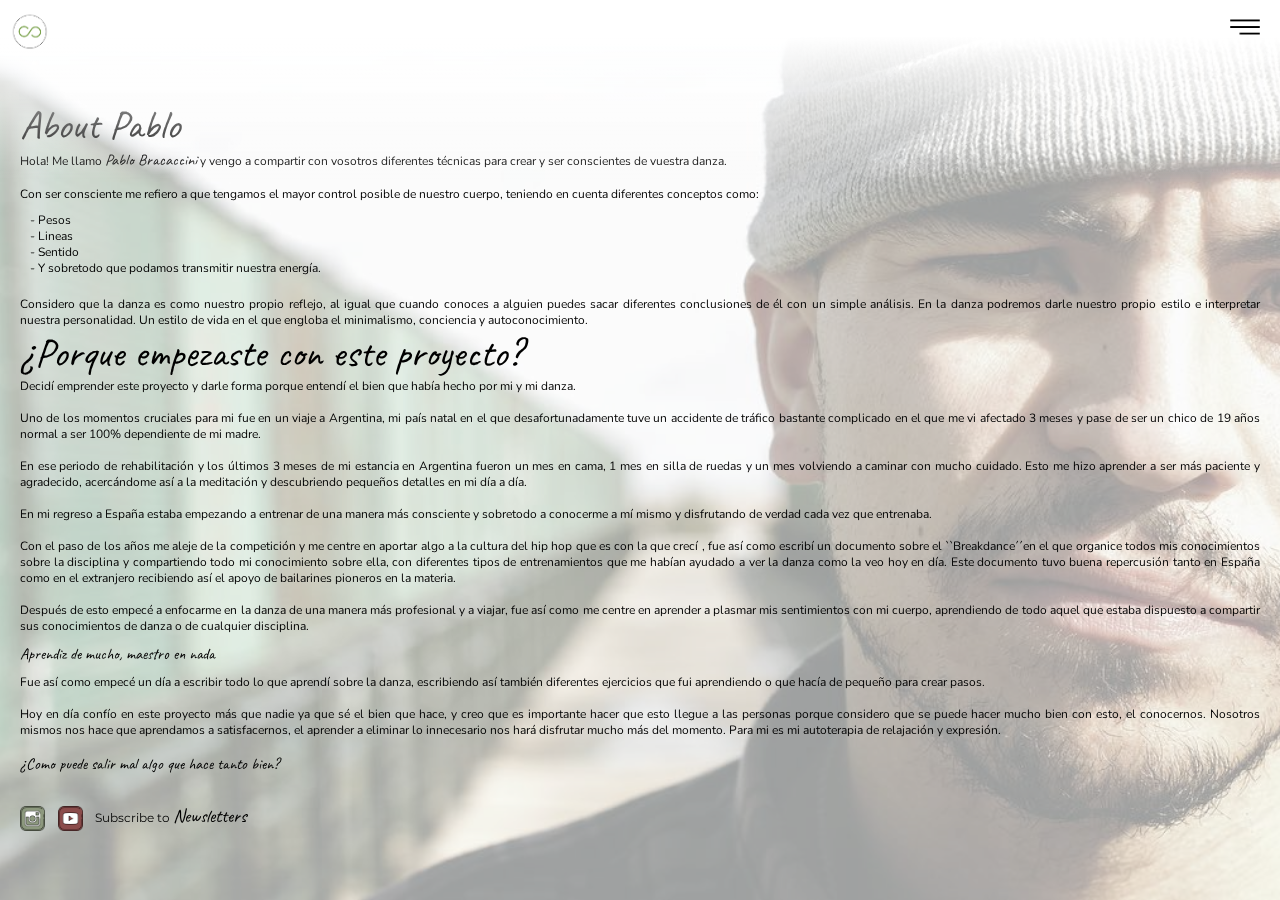
==== about.html @ 5357f4d2 "first commit" ====
<!DOCTYPE html>
<html lang="en">

<head>
    <meta charset="UTF-8">
    <meta name="viewport" content="width=device-width, initial-scale=1.0">
    <meta http-equiv="X-UA-Compatible" content="ie=edge">
    <link rel="stylesheet" href="css/stylesheet.css">
    <link rel="shortcut icon" type="image/png" href="img/Imagotipo.png" />
    <title>MOVISIENTO</title>
</head>

<body>
    <header>
    <img id="logotipo" src="img/ImagotipoT.png" alt="logotipo">
    <div class="header-btns">
        <img id="menu" src="img/menu.png" alt="menu picture">
    </div>
    <nav class="nav-bar">
        <a class="nav-links link1" href="index.php">Home</a>
        <a class="nav-links link2" href="about.php">About</a>
        <a class="nav-links link3" href="">Exp Corporal  </a>
        <a class="nav-links link4" href="">Exp Visual</a>
        <a class="nav-links link5" href="">Exp Musical</a>
        <a class="nav-links link6" href="contact.php">Contact</a>
    </nav>
</header>
    <div class="about-background"></div>
    <main id="main" class="about-main">
        <section class="pablo-section">
            <h1 class="about-headings fadeOut">About Pablo</h1>
            <p class="text pablo-text fadeOut">Hola! Me llamo <span class="hand-written">Pablo Bracaccini</span> y vengo a compartir con vosotros diferentes técnicas para crear y ser conscientes de vuestra danza.<br> <br>
            Con ser consciente me refiero a que tengamos el mayor control posible de nuestro cuerpo, teniendo en cuenta diferentes conceptos como: 
            </p>
            <ul class="fadeOut">
                <li>- Pesos</li>
                <li>- Lineas</li>
                <li>- Sentido</li>
                <li>- Y sobretodo que podamos transmitir nuestra energía.</li>
            </ul>
            <p class="fadeOut">
                Considero que la danza es como nuestro propio reflejo, al igual que cuando conoces a alguien puedes sacar diferentes conclusiones de él con un simple análisis. 
                En la danza podremos darle nuestro propio estilo e interpretar nuestra personalidad. Un estilo de vida en el que engloba el minimalismo, conciencia y autoconocimiento.
            </p>

            <h1 class="about-headings fadeOut">¿Porque empezaste con este proyecto?</h1>
            <p class="fadeOut">
                Decidí emprender este proyecto y darle forma porque entendí el bien que había hecho por mi y mi danza.<br><br>
                Uno de los momentos cruciales para mi fue en un viaje a Argentina, mi país natal en el que desafortunadamente tuve un accidente de tráfico bastante complicado en el que me vi afectado 3 meses y pase de ser un chico de 19 años normal a ser 100% dependiente de mi madre.<br><br> 
                En ese periodo de rehabilitación y los últimos 3 meses de mi estancia en Argentina fueron un mes en cama, 1 mes en silla de ruedas y un mes volviendo a caminar con mucho cuidado. Esto me hizo aprender a ser más paciente y agradecido, acercándome así a la meditación y descubriendo pequeños detalles en mi día a día.<br><br>
                En mi regreso a España estaba empezando a entrenar de una manera más consciente y sobretodo a conocerme a mí mismo y disfrutando de verdad cada vez que entrenaba.<br><br>
                Con el paso de los años me aleje de la competición y me centre en aportar algo a la cultura del hip hop que es con la que crecí , fue así como escribí un documento sobre el ``Breakdance´´en el que organice todos mis conocimientos sobre la disciplina y compartiendo todo mi conocimiento sobre ella, con diferentes tipos de entrenamientos que me habían ayudado a ver la danza como la veo hoy en día. Este documento tuvo buena repercusión tanto en España como en el extranjero recibiendo así el apoyo de bailarines pioneros en la materia.<br><br>
                Después de esto empecé a enfocarme en la danza de una manera más profesional y a viajar, fue así como me centre en aprender a plasmar mis sentimientos con mi cuerpo, aprendiendo de todo aquel que estaba dispuesto a compartir sus conocimientos de danza o de cualquier disciplina.
            </p>
            <h1 class="hand-written quote fadeOut">Aprendiz de mucho, maestro en nada</h1>
            <p class="fadeOut">
                Fue así como empecé un día a escribir todo lo que aprendí sobre la danza, escribiendo así también  diferentes ejercicios que fui aprendiendo o que hacía de pequeño para crear pasos.<br><br>
                Hoy en día confío en este proyecto más que nadie ya que sé el bien que hace, y creo que es importante hacer que esto llegue a las personas porque considero que se puede hacer mucho bien con esto, el conocernos. Nosotros mismos nos hace que aprendamos a satisfacernos, el aprender a eliminar lo innecesario nos hará disfrutar mucho más del momento. Para mi es mi autoterapia de relajación y expresión.<br><br>
                <h1 class="hand-written">¿Como puede salir mal algo que hace tanto bien?</h1>
            </p>
        </section>
        <footer class="footer">
    <a href="https://www.instagram.com/movisiento/?hl=es"><img src="img/instagram.png" alt="instagram pictue"></a>
    <a href="https://www.youtube.com/channel/UCTCV8gGMpXhlLE6ryEEZn3A"><img src="img/youtube1.png" alt="facebook pictue"></a>
    <span class="subscribe-text">Subscribe to <span class="hand-written newsletter">Newsletters</span></span>
</footer>
    </main>
    
    


    <script src="script/script.js"></script>
    <!--Start of Tawk.to Script-->
<script type="text/javascript">
var Tawk_API=Tawk_API||{}, Tawk_LoadStart=new Date();
(function(){
var s1=document.createElement("script"),s0=document.getElementsByTagName("script")[0];
s1.async=true;
s1.src='https://embed.tawk.to/5d1e07f222d70e36c2a4250a/default';
s1.charset='UTF-8';
s1.setAttribute('crossorigin','*');
s0.parentNode.insertBefore(s1,s0);
})();
</script>
<!--End of Tawk.to Script-->
</body>

</html>
---- css/stylesheet.css ----
/* color #7AA24C */

@import url('https://fonts.googleapis.com/css?family=Caveat:400,700&display=swap');
@import url('https://fonts.googleapis.com/css?family=Montserrat:300,400,500,600,700&display=swap');
@import url('https://fonts.googleapis.com/css?family=Nunito:300i&display=swap');
* {
    margin: 0;
    padding: 0;
    box-sizing: border-box;
}

html {
    font-size: 10px;
}

h1,
h2,
h3 {
    font-family: 'Caveat', cursive;
    font-weight: 400;
}

a {
    font-family: 'Montserrat', sans-serif;
    text-decoration: none;
    color: #0C0C0C;
}

p,
li {
    font-family: 'Nunito', sans-serif;
    font-size: 1.2rem;
}

p {
    text-align: justify;
}

.hand-written {
    font-size: 1.6rem;
    font-family: 'Caveat', cursive;
    font-weight: 400;
}

ul {
    list-style: none;
    padding: 1rem 0 2rem 1rem;
}

.fade-out {
    animation: fadeOut 1s;
}

@keyframe faceOut {
    from {
        opacity: 1;
    }
    to {
        opacity: 0;
    }
}


/* header */

header {
    position: fixed;
    top: 0;
    left: 0;
    width: 100%;
    height: auto;
    padding: 1rem;
    z-index: 5;
}

#logotipo {
    display: block;
    width: 4rem;
}

#menu {
    position: absolute;
    right: 1rem;
    top: 1rem;
    width: 3rem;
    margin: 0.2rem 1rem;
    cursor: pointer;
}

.nav-bar {
    position: fixed;
    top: 0;
    left: 0;
    width: auto;
    height: auto;
    padding-top: 7rem;
    transition: all 0.5s;
}

.nav-bar a {
    display: block;
    position: relative;
    left: -100%;
    font-size: 1.3rem;
    padding: 0.7rem 0;
    margin: 0 1rem;
    border-bottom: 1px solid #7AA24C;
}

.nav-bar a:hover {
    font-family: 'Caveat', cursive;
    font-weight: 400;
}

.link1 {
    transition: all 1s ease-in-out;
}

.link2 {
    transition: all 1s 0.1s ease-in-out;
}

.link3 {
    transition: all 1s 0.2s ease-in-out;
}

.link4 {
    transition: all 1s 0.3s ease-in-out;
}

.link5 {
    transition: all 1s 0.4s ease-in-out;
}

.link6 {
    transition: all 1s 0.5s ease-in-out;
}


/* main section */

main {
    transition: margin-left 1.5s;
}

.home-screen {
    width: 100%;
    height: 100vh;
    overflow: hidden;
}

#introVideo {
    z-index: -1;
}

@media (min-aspect-ratio: 16/9) {
    #introVideo {
        width: 100%;
        height: auto;
    }
}

@media (max-aspect-ratio: 16/9) {
    #introVideo {
        width: auto;
        height: 100%;
    }
}

@media (max-width: 768px) {
    #introVideo {
        display: none;
    }
    .home-screen {
        background-image: url(../img/movisiento.png);
        background-size: cover;
        background-position: center;
    }
}


/* footer */

footer {
    position: fixed;
    bottom: 2rem;
    left: 2rem;
}

footer a {
    padding-right: 1rem;
}

footer img {
    height: 2.5rem;
    filter: grayscale(0.7);
}

footer img:hover {
    transform: scale(1.1);
    filter: grayscale(0);
}

.subscribe-text {
    font-family: 'Montserrat', sans-serif;
    vertical-align: 0.9rem;
    cursor: pointer;
    font-size: 1.2rem;
}

.newsletter {
    font-size: 1.9rem;
}


/* about page */

.about-main {
    padding: 2rem;
    padding-top: 10rem;
}

.about-main::before {
    content: ' ';
    position: fixed;
    top: 0;
    left: 0;
    width: 100%;
    height: 18rem;
    background-image: linear-gradient(to bottom, #fff 20%, transparent);
}

.about-background {
    position: fixed;
    top: 0;
    left: 0;
    width: 100%;
    height: 100vh;
    background-image: url(../img/pablo_face.jpg);
    background-size: cover;
    background-position: center;
    opacity: 0.4;
    z-index: -1;
}

.about-headings {
    font-size: 4rem;
}

.quote {
    margin: 1rem 0;
}

.text {}

.footer {
    position: relative;
    bottom: 0;
    left: 0;
    margin-top: 3rem;
}


/* contact page */

.subscribe-form {
    margin-top: 3rem;
}

.form-title {
    text-transform: uppercase;
}

form {
    display: block;
    position: relative;
    padding: 10px 0 10px 3%;
    width: 70%;
    margin: 2rem auto;
}

.indicates-required {
    text-align: right;
    font-size: 11px;
    margin-right: 4%;
}

.asterisk {
    color: #e85c41;
    font-size: 150%;
    font-weight: normal;
    position: relative;
    top: 5px;
    margin-left: 0.7rem;
}

.mc-field-group {
    padding-bottom: 3%;
    min-height: 50px;
}

input {
    width: 93%;
    margin: 1rem 0;
    border: 1px solid #7AA24C;
    border-radius: 3px;
    padding: 0.8rem 0;
    text-indent: 2%;
    padding-left: 1rem;
    font-family: 'Caveat', cursive;
    font-size: 1.7rem;
}

#mc_embed_signup .button {
    border-radius: 4px;
    background-color: rgba(122, 162, 76, 0.349);
    width: 40%;
    cursor: pointer;
    padding-left: 0;
}

#mc_embed_signup .button:hover {
    background-color: #7AA24C;
}

#tawkchat-container {
    width: 2rem;
}
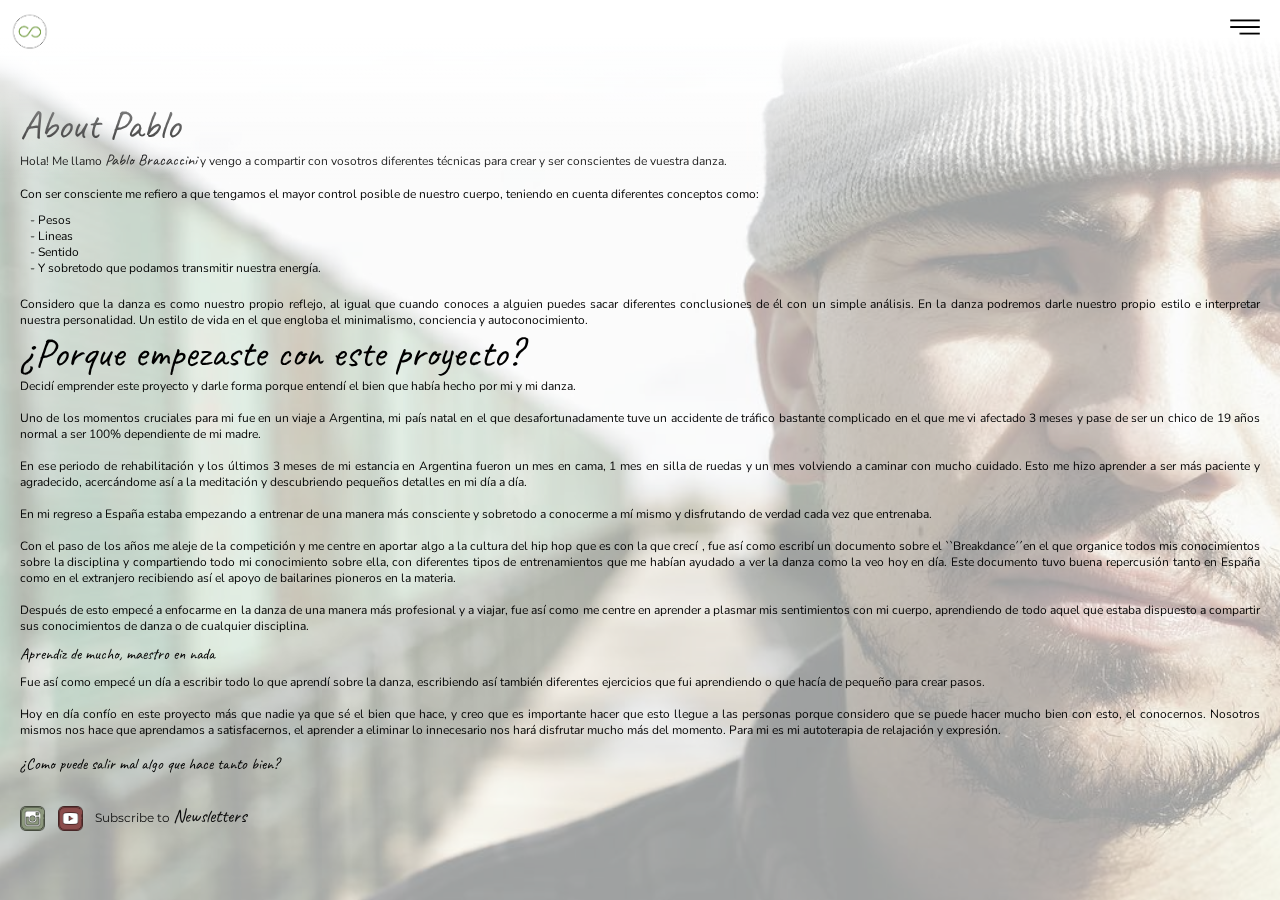
==== commit 8b4b8f74: "deleting files" ====
--- a/about.html
+++ b/about.html
@@ -12,25 +12,25 @@
 
 <body>
     <header>
-    <img id="logotipo" src="img/ImagotipoT.png" alt="logotipo">
-    <div class="header-btns">
-        <img id="menu" src="img/menu.png" alt="menu picture">
-    </div>
-    <nav class="nav-bar">
-        <a class="nav-links link1" href="index.php">Home</a>
-        <a class="nav-links link2" href="about.php">About</a>
-        <a class="nav-links link3" href="">Exp Corporal  </a>
-        <a class="nav-links link4" href="">Exp Visual</a>
-        <a class="nav-links link5" href="">Exp Musical</a>
-        <a class="nav-links link6" href="contact.php">Contact</a>
-    </nav>
-</header>
+        <img id="logotipo" src="img/ImagotipoT.png" alt="logotipo">
+        <div class="header-btns">
+            <img id="menu" src="img/menu.png" alt="menu picture">
+        </div>
+        <nav class="nav-bar">
+            <a class="nav-links link1" href="index.html">Home</a>
+            <a class="nav-links link2" href="about.html">About</a>
+            <a class="nav-links link3" href="">Exp Corporal  </a>
+            <a class="nav-links link4" href="">Exp Visual</a>
+            <a class="nav-links link5" href="">Exp Musical</a>
+            <a class="nav-links link6" href="contact.html">Contact</a>
+        </nav>
+    </header>
     <div class="about-background"></div>
     <main id="main" class="about-main">
         <section class="pablo-section">
             <h1 class="about-headings fadeOut">About Pablo</h1>
-            <p class="text pablo-text fadeOut">Hola! Me llamo <span class="hand-written">Pablo Bracaccini</span> y vengo a compartir con vosotros diferentes técnicas para crear y ser conscientes de vuestra danza.<br> <br>
-            Con ser consciente me refiero a que tengamos el mayor control posible de nuestro cuerpo, teniendo en cuenta diferentes conceptos como: 
+            <p class="text pablo-text fadeOut">Hola! Me llamo <span class="hand-written">Pablo Bracaccini</span> y vengo a compartir con vosotros diferentes técnicas para crear y ser conscientes de vuestra danza.<br> <br> Con ser consciente me refiero a que tengamos el mayor control posible
+                de nuestro cuerpo, teniendo en cuenta diferentes conceptos como:
             </p>
             <ul class="fadeOut">
                 <li>- Pesos</li>
@@ -39,50 +39,55 @@
                 <li>- Y sobretodo que podamos transmitir nuestra energía.</li>
             </ul>
             <p class="fadeOut">
-                Considero que la danza es como nuestro propio reflejo, al igual que cuando conoces a alguien puedes sacar diferentes conclusiones de él con un simple análisis. 
-                En la danza podremos darle nuestro propio estilo e interpretar nuestra personalidad. Un estilo de vida en el que engloba el minimalismo, conciencia y autoconocimiento.
+                Considero que la danza es como nuestro propio reflejo, al igual que cuando conoces a alguien puedes sacar diferentes conclusiones de él con un simple análisis. En la danza podremos darle nuestro propio estilo e interpretar nuestra personalidad. Un estilo
+                de vida en el que engloba el minimalismo, conciencia y autoconocimiento.
             </p>
 
             <h1 class="about-headings fadeOut">¿Porque empezaste con este proyecto?</h1>
             <p class="fadeOut">
-                Decidí emprender este proyecto y darle forma porque entendí el bien que había hecho por mi y mi danza.<br><br>
-                Uno de los momentos cruciales para mi fue en un viaje a Argentina, mi país natal en el que desafortunadamente tuve un accidente de tráfico bastante complicado en el que me vi afectado 3 meses y pase de ser un chico de 19 años normal a ser 100% dependiente de mi madre.<br><br> 
-                En ese periodo de rehabilitación y los últimos 3 meses de mi estancia en Argentina fueron un mes en cama, 1 mes en silla de ruedas y un mes volviendo a caminar con mucho cuidado. Esto me hizo aprender a ser más paciente y agradecido, acercándome así a la meditación y descubriendo pequeños detalles en mi día a día.<br><br>
-                En mi regreso a España estaba empezando a entrenar de una manera más consciente y sobretodo a conocerme a mí mismo y disfrutando de verdad cada vez que entrenaba.<br><br>
-                Con el paso de los años me aleje de la competición y me centre en aportar algo a la cultura del hip hop que es con la que crecí , fue así como escribí un documento sobre el ``Breakdance´´en el que organice todos mis conocimientos sobre la disciplina y compartiendo todo mi conocimiento sobre ella, con diferentes tipos de entrenamientos que me habían ayudado a ver la danza como la veo hoy en día. Este documento tuvo buena repercusión tanto en España como en el extranjero recibiendo así el apoyo de bailarines pioneros en la materia.<br><br>
-                Después de esto empecé a enfocarme en la danza de una manera más profesional y a viajar, fue así como me centre en aprender a plasmar mis sentimientos con mi cuerpo, aprendiendo de todo aquel que estaba dispuesto a compartir sus conocimientos de danza o de cualquier disciplina.
+                Decidí emprender este proyecto y darle forma porque entendí el bien que había hecho por mi y mi danza.<br><br> Uno de los momentos cruciales para mi fue en un viaje a Argentina, mi país natal en el que desafortunadamente tuve un accidente
+                de tráfico bastante complicado en el que me vi afectado 3 meses y pase de ser un chico de 19 años normal a ser 100% dependiente de mi madre.<br><br> En ese periodo de rehabilitación y los últimos 3 meses de mi estancia en Argentina fueron
+                un mes en cama, 1 mes en silla de ruedas y un mes volviendo a caminar con mucho cuidado. Esto me hizo aprender a ser más paciente y agradecido, acercándome así a la meditación y descubriendo pequeños detalles en mi día a día.<br><br> En
+                mi regreso a España estaba empezando a entrenar de una manera más consciente y sobretodo a conocerme a mí mismo y disfrutando de verdad cada vez que entrenaba.<br><br> Con el paso de los años me aleje de la competición y me centre en aportar
+                algo a la cultura del hip hop que es con la que crecí , fue así como escribí un documento sobre el ``Breakdance´´en el que organice todos mis conocimientos sobre la disciplina y compartiendo todo mi conocimiento sobre ella, con diferentes
+                tipos de entrenamientos que me habían ayudado a ver la danza como la veo hoy en día. Este documento tuvo buena repercusión tanto en España como en el extranjero recibiendo así el apoyo de bailarines pioneros en la materia.<br><br> Después
+                de esto empecé a enfocarme en la danza de una manera más profesional y a viajar, fue así como me centre en aprender a plasmar mis sentimientos con mi cuerpo, aprendiendo de todo aquel que estaba dispuesto a compartir sus conocimientos
+                de danza o de cualquier disciplina.
             </p>
             <h1 class="hand-written quote fadeOut">Aprendiz de mucho, maestro en nada</h1>
             <p class="fadeOut">
-                Fue así como empecé un día a escribir todo lo que aprendí sobre la danza, escribiendo así también  diferentes ejercicios que fui aprendiendo o que hacía de pequeño para crear pasos.<br><br>
-                Hoy en día confío en este proyecto más que nadie ya que sé el bien que hace, y creo que es importante hacer que esto llegue a las personas porque considero que se puede hacer mucho bien con esto, el conocernos. Nosotros mismos nos hace que aprendamos a satisfacernos, el aprender a eliminar lo innecesario nos hará disfrutar mucho más del momento. Para mi es mi autoterapia de relajación y expresión.<br><br>
+                Fue así como empecé un día a escribir todo lo que aprendí sobre la danza, escribiendo así también diferentes ejercicios que fui aprendiendo o que hacía de pequeño para crear pasos.<br><br> Hoy en día confío en este proyecto más que nadie
+                ya que sé el bien que hace, y creo que es importante hacer que esto llegue a las personas porque considero que se puede hacer mucho bien con esto, el conocernos. Nosotros mismos nos hace que aprendamos a satisfacernos, el aprender a eliminar
+                lo innecesario nos hará disfrutar mucho más del momento. Para mi es mi autoterapia de relajación y expresión.<br><br>
                 <h1 class="hand-written">¿Como puede salir mal algo que hace tanto bien?</h1>
             </p>
         </section>
         <footer class="footer">
-    <a href="https://www.instagram.com/movisiento/?hl=es"><img src="img/instagram.png" alt="instagram pictue"></a>
-    <a href="https://www.youtube.com/channel/UCTCV8gGMpXhlLE6ryEEZn3A"><img src="img/youtube1.png" alt="facebook pictue"></a>
-    <span class="subscribe-text">Subscribe to <span class="hand-written newsletter">Newsletters</span></span>
-</footer>
+            <a href="https://www.instagram.com/movisiento/?hl=es"><img src="img/instagram.png" alt="instagram pictue"></a>
+            <a href="https://www.youtube.com/channel/UCTCV8gGMpXhlLE6ryEEZn3A"><img src="img/youtube1.png" alt="facebook pictue"></a>
+            <a href="contact.html"><span class="subscribe-text">Subscribe to <span class="hand-written newsletter">Newsletters</span></span></a>
+        </footer>
     </main>
-    
-    
+
+
 
 
     <script src="script/script.js"></script>
     <!--Start of Tawk.to Script-->
-<script type="text/javascript">
-var Tawk_API=Tawk_API||{}, Tawk_LoadStart=new Date();
-(function(){
-var s1=document.createElement("script"),s0=document.getElementsByTagName("script")[0];
-s1.async=true;
-s1.src='https://embed.tawk.to/5d1e07f222d70e36c2a4250a/default';
-s1.charset='UTF-8';
-s1.setAttribute('crossorigin','*');
-s0.parentNode.insertBefore(s1,s0);
-})();
-</script>
-<!--End of Tawk.to Script-->
+    <script type="text/javascript">
+        var Tawk_API = Tawk_API || {},
+            Tawk_LoadStart = new Date();
+        (function() {
+            var s1 = document.createElement("script"),
+                s0 = document.getElementsByTagName("script")[0];
+            s1.async = true;
+            s1.src = 'https://embed.tawk.to/5d1e07f222d70e36c2a4250a/default';
+            s1.charset = 'UTF-8';
+            s1.setAttribute('crossorigin', '*');
+            s0.parentNode.insertBefore(s1, s0);
+        })();
+    </script>
+    <!--End of Tawk.to Script-->
 </body>
 
 </html>